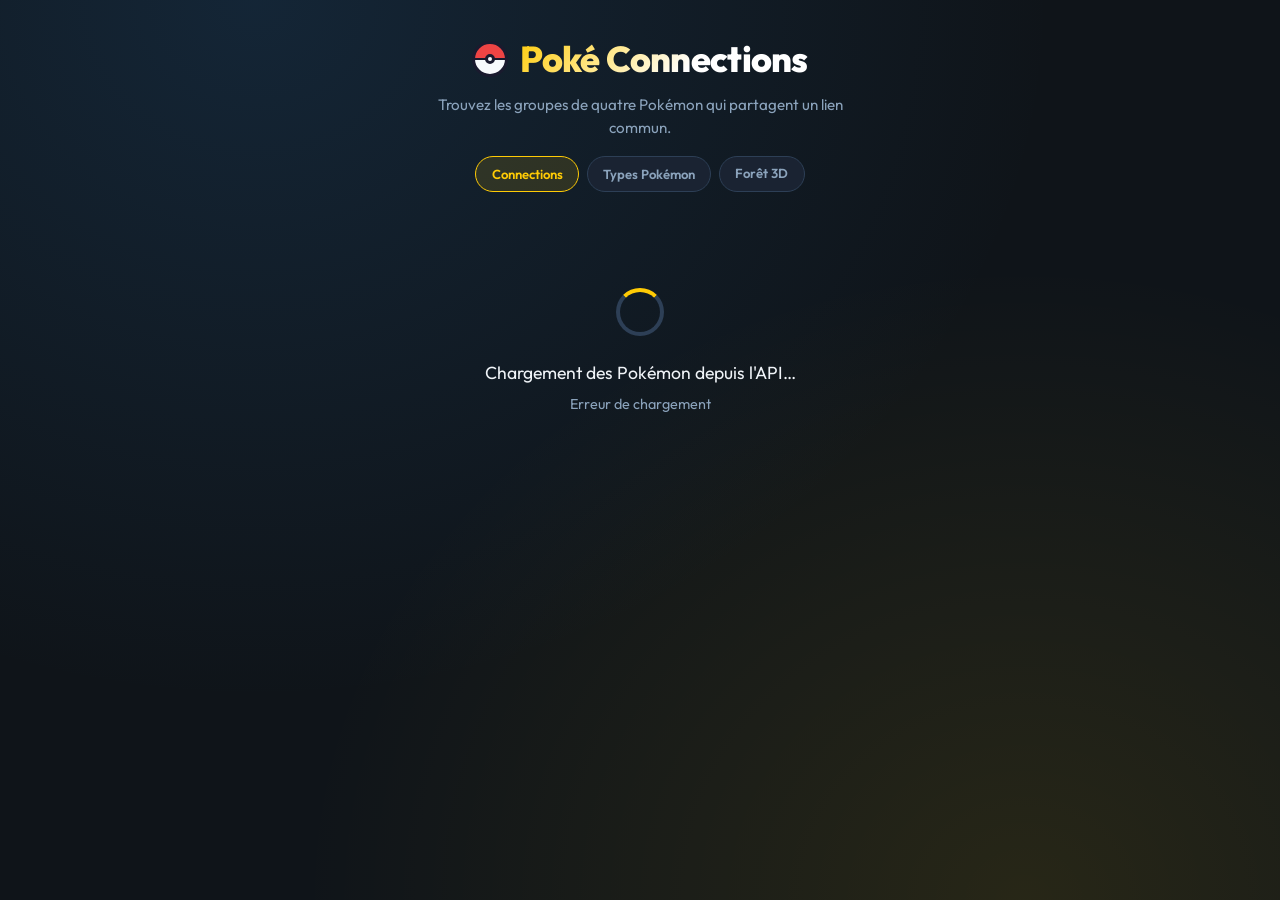
==== index.html @ 3678a4da "initial" ====
<!DOCTYPE html>
<html lang="fr">
<head>
  <meta charset="UTF-8" />
  <meta name="viewport" content="width=device-width, initial-scale=1.0" />
  <title>Poké Connections</title>
  <link rel="preconnect" href="https://fonts.googleapis.com" />
  <link rel="preconnect" href="https://fonts.gstatic.com" crossorigin />
  <link href="https://fonts.googleapis.com/css2?family=Outfit:wght@400;500;600;700;800&family=Press+Start+2P&display=swap" rel="stylesheet" />
  <link rel="stylesheet" href="css/style.css" />
</head>
<body>
  <div id="app">
    <header class="header">
      <div class="header__brand">
        <span class="header__pokeball" aria-hidden="true"></span>
        <h1>Poké Connections</h1>
      </div>
      <p class="header__subtitle" id="header-subtitle">Trouvez les groupes de quatre Pokémon qui partagent un lien commun.</p>
      <nav class="app-nav" role="tablist" aria-label="Jeux">
        <button type="button" class="app-nav__tab app-nav__tab--active" data-view="connections" role="tab" aria-selected="true">Connections</button>
        <button type="button" class="app-nav__tab" data-view="type-game" role="tab" aria-selected="false">Types Pokémon</button>
        <a class="app-nav__tab app-nav__tab--link" href="cizayox-3d/index.html">Forêt 3D</a>
      </nav>
    </header>

    <div id="loading" class="loading">
      <div class="loading__spinner"></div>
      <p class="loading__text">Chargement des Pokémon depuis l'API…</p>
      <p class="loading__progress" id="loading-progress">0 / …</p>
    </div>

    <main id="game" class="game hidden">
      <div class="settings">
        <p class="settings__label">Générations incluses</p>
        <div class="gen-filters" id="gen-filters" role="group" aria-label="Générations incluses">
          <label class="gen-filter"><input type="checkbox" value="1" checked /><span>I</span></label>
          <label class="gen-filter"><input type="checkbox" value="2" checked /><span>II</span></label>
          <label class="gen-filter"><input type="checkbox" value="3" checked /><span>III</span></label>
          <label class="gen-filter"><input type="checkbox" value="4" checked /><span>IV</span></label>
          <label class="gen-filter"><input type="checkbox" value="5" checked /><span>V</span></label>
          <label class="gen-filter"><input type="checkbox" value="6" /><span>VI</span></label>
          <label class="gen-filter"><input type="checkbox" value="7" /><span>VII</span></label>
          <label class="gen-filter"><input type="checkbox" value="8" /><span>VIII</span></label>
        </div>
        <button type="button" class="btn btn--ghost" id="btn-apply-gens">Appliquer</button>
      </div>

      <div class="game__toolbar">
        <div class="mistakes" id="mistakes">
          <span class="mistakes__label">Erreurs restantes :</span>
          <div class="mistakes__dots">
            <span class="mistakes__dot"></span>
            <span class="mistakes__dot"></span>
            <span class="mistakes__dot"></span>
            <span class="mistakes__dot"></span>
          </div>
        </div>
        <button type="button" class="btn btn--ghost" id="btn-shuffle">Mélanger</button>
        <button type="button" class="btn btn--ghost" id="btn-new">Nouvelle partie</button>
      </div>

      <div class="board-container">
        <div class="solved-rows" id="solved-rows" aria-label="Groupes trouvés"></div>
        <div class="board" id="board" role="grid" aria-label="Grille de Pokémon"></div>
      </div>

      <div class="controls">
        <button type="button" class="btn btn--primary" id="btn-submit" disabled>Regrouper</button>
        <button type="button" class="btn btn--secondary" id="btn-deselect">Désélectionner</button>
      </div>

      <p class="hint" id="hint">Sélectionnez quatre Pokémon, puis cliquez sur « Regrouper ».</p>

      <div id="game-end" class="game-end hidden">
        <h2 class="game-end__title" id="game-end-title"></h2>
        <p class="game-end__message" id="game-end-message"></p>
        <button type="button" class="btn btn--primary btn--large" id="btn-restart">Relancer une partie</button>
      </div>
    </main>

    <main id="type-game-view" class="type-game-view hidden" aria-label="Mini-jeu Types Pokémon"></main>
  </div>

  <script type="module" src="js/app.js"></script>
</body>
</html>
---- css/style.css ----
:root {
  --bg: #0f1419;
  --surface: #1a2332;
  --surface-hover: #243044;
  --border: #2d3f56;
  --text: #f0f4f8;
  --text-muted: #8ba3bc;
  --accent: #ffcb05;
  --accent-dark: #2a75bb;
  --danger: #ef4444;
  --success: #22c55e;
  --radius: 14px;
  --shadow: 0 8px 32px rgba(0, 0, 0, 0.35);
  --font: 'Outfit', system-ui, sans-serif;
  --tile-bg: #b8bec8;
  --tile-bg-hover: #c5cad3;
  --tile-bg-selected: #d0d5de;
  --tile-border: #949aa6;
}

*,
*::before,
*::after {
  box-sizing: border-box;
  margin: 0;
  padding: 0;
}

body {
  font-family: var(--font);
  background: var(--bg);
  background-image:
    radial-gradient(ellipse at 20% 0%, rgba(42, 117, 187, 0.18) 0%, transparent 55%),
    radial-gradient(ellipse at 80% 100%, rgba(255, 203, 5, 0.1) 0%, transparent 50%);
  color: var(--text);
  min-height: 100vh;
  line-height: 1.5;
}

#app {
  max-width: 720px;
  margin: 0 auto;
  padding: 2rem 1.25rem 3rem;
}

.hidden {
  display: none !important;
}

/* Header */
.header {
  text-align: center;
  margin-bottom: 2rem;
}

.header__brand {
  display: flex;
  align-items: center;
  justify-content: center;
  gap: 0.75rem;
  margin-bottom: 0.5rem;
}

.header__pokeball {
  width: 36px;
  height: 36px;
  border-radius: 50%;
  background: linear-gradient(180deg, #ef4444 48%, #1a1a2e 48%, #1a1a2e 52%, #f8fafc 52%);
  border: 3px solid #1a1a2e;
  position: relative;
  flex-shrink: 0;
}

.header__pokeball::after {
  content: '';
  position: absolute;
  top: 50%;
  left: 50%;
  transform: translate(-50%, -50%);
  width: 10px;
  height: 10px;
  background: #f8fafc;
  border: 3px solid #1a1a2e;
  border-radius: 50%;
}

.header h1 {
  font-size: clamp(1.75rem, 5vw, 2.25rem);
  font-weight: 800;
  letter-spacing: -0.02em;
  background: linear-gradient(135deg, var(--accent) 0%, #fff 60%);
  -webkit-background-clip: text;
  -webkit-text-fill-color: transparent;
  background-clip: text;
}

.header__subtitle {
  color: var(--text-muted);
  font-size: 0.95rem;
  max-width: 420px;
  margin: 0 auto;
}

.header__extra {
  display: inline-block;
  margin-top: 0.75rem;
  font-size: 0.82rem;
  font-weight: 600;
  color: var(--accent);
  text-decoration: none;
  padding: 0.4rem 0.85rem;
  border-radius: 999px;
  border: 1px solid rgba(255, 203, 5, 0.35);
  background: rgba(255, 203, 5, 0.08);
  transition: background 0.15s, border-color 0.15s;
}

.header__extra:hover {
  background: rgba(255, 203, 5, 0.16);
  border-color: var(--accent);
}

/* App navigation */
.app-nav {
  display: flex;
  flex-wrap: wrap;
  justify-content: center;
  gap: 0.5rem;
  margin-top: 1rem;
}

.app-nav__tab {
  font-family: var(--font);
  font-size: 0.82rem;
  font-weight: 600;
  padding: 0.45rem 0.95rem;
  border-radius: 999px;
  border: 1px solid var(--border);
  background: var(--surface);
  color: var(--text-muted);
  cursor: pointer;
  text-decoration: none;
  transition: border-color 0.15s, background 0.15s, color 0.15s;
}

.app-nav__tab:hover {
  border-color: var(--text-muted);
  color: var(--text);
}

.app-nav__tab--active {
  border-color: var(--accent);
  background: rgba(255, 203, 5, 0.12);
  color: var(--accent);
}

.app-nav__tab--link {
  display: inline-flex;
  align-items: center;
}

/* Loading */
.loading {
  text-align: center;
  padding: 4rem 1rem;
}

.loading__spinner {
  width: 48px;
  height: 48px;
  border: 4px solid var(--border);
  border-top-color: var(--accent);
  border-radius: 50%;
  margin: 0 auto 1.5rem;
  animation: spin 0.8s linear infinite;
}

@keyframes spin {
  to { transform: rotate(360deg); }
}

.loading__text {
  font-size: 1.1rem;
  margin-bottom: 0.5rem;
}

.loading__progress {
  color: var(--text-muted);
  font-size: 0.9rem;
}

/* Settings */
.settings {
  display: flex;
  flex-direction: column;
  align-items: center;
  gap: 0.65rem;
  margin-bottom: 1rem;
}

.settings__label {
  font-size: 0.85rem;
  color: var(--text-muted);
  margin: 0;
}

.gen-filters {
  display: flex;
  flex-wrap: wrap;
  justify-content: center;
  gap: 0.45rem;
}

.gen-filter {
  display: flex;
  align-items: center;
  gap: 0.35rem;
  padding: 0.4rem 0.7rem;
  border-radius: 999px;
  border: 1px solid var(--border);
  background: var(--surface);
  cursor: pointer;
  font-size: 0.82rem;
  font-weight: 600;
  color: var(--text-muted);
  transition: border-color 0.15s, background 0.15s, color 0.15s;
  user-select: none;
}

.gen-filter:hover {
  border-color: var(--text-muted);
  color: var(--text);
}

.gen-filter:has(input:checked) {
  border-color: var(--accent);
  background: rgba(255, 203, 5, 0.12);
  color: var(--accent);
}

.gen-filter input {
  accent-color: var(--accent);
  width: 14px;
  height: 14px;
  cursor: pointer;
}

.gen-filter span {
  min-width: 1.4rem;
  text-align: center;
}

/* Toolbar */
.game__toolbar {
  display: flex;
  align-items: center;
  justify-content: space-between;
  flex-wrap: wrap;
  gap: 0.75rem;
  margin-bottom: 1.25rem;
}

.mistakes {
  display: flex;
  align-items: center;
  gap: 0.6rem;
}

.mistakes__label {
  font-size: 0.85rem;
  color: var(--text-muted);
}

.mistakes__dots {
  display: flex;
  gap: 6px;
}

.mistakes__dot {
  width: 14px;
  height: 14px;
  border-radius: 50%;
  background: var(--danger);
  transition: background 0.3s, transform 0.3s;
}

.mistakes__dot--lost {
  background: var(--border);
  transform: scale(0.85);
}

/* Board container */
.board-container {
  display: flex;
  flex-direction: column;
  gap: 6px;
  margin-bottom: 1rem;
  padding: 8px;
  background: #9aa1ad;
  border-radius: calc(var(--radius) + 2px);
}

.solved-rows {
  display: flex;
  flex-direction: column;
  gap: 6px;
}

.solved-row {
  border-radius: var(--radius);
  padding: 0.75rem 0.85rem 0.85rem;
  text-align: center;
  animation: slideIn 0.4s ease;
}

.solved-row__label {
  display: flex;
  align-items: center;
  justify-content: center;
  flex-wrap: wrap;
  gap: 0.4rem;
  font-size: 0.82rem;
  font-weight: 800;
  text-transform: uppercase;
  letter-spacing: 0.07em;
  margin-bottom: 0.55rem;
}

.solved-row__badge {
  font-size: 0.62rem;
  font-weight: 700;
  letter-spacing: 0.04em;
  padding: 0.15rem 0.45rem;
  border-radius: 999px;
  background: rgba(0, 0, 0, 0.2);
  text-transform: uppercase;
}

.solved-row--revealed {
  outline: 2px dashed rgba(0, 0, 0, 0.25);
  outline-offset: -2px;
}

.solved-row__tiles {
  display: grid;
  grid-template-columns: repeat(4, 1fr);
  gap: 6px;
}

.solved-row__cell {
  display: flex;
  flex-direction: column;
  align-items: center;
  gap: 0.2rem;
}

.solved-row__sprite {
  width: 100%;
  max-width: 136px;
  height: auto;
  aspect-ratio: 1;
  object-fit: contain;
  image-rendering: pixelated;
  filter: drop-shadow(0 3px 6px rgba(0, 0, 0, 0.3));
}

.solved-row--difficulty-1 { background: #4a9fd4; color: #0a1628; }
.solved-row--difficulty-2 { background: #5cb85c; color: #0a1a0a; }
.solved-row--difficulty-3 { background: #f0ad4e; color: #1a1008; }
.solved-row--difficulty-4 { background: #9b59b6; color: #f8f0ff; }

/* Board */
.board {
  display: grid;
  grid-template-columns: repeat(4, 1fr);
  gap: 6px;
}

.board--empty {
  display: none;
}

@media (max-width: 520px) {
  .board {
    grid-template-columns: repeat(2, 1fr);
  }

  .solved-row__tiles {
    grid-template-columns: repeat(2, 1fr);
    gap: 8px;
  }
}

.tile {
  aspect-ratio: 1;
  background: var(--tile-bg);
  border: 1.5px solid var(--tile-border);
  border-radius: 10px;
  cursor: pointer;
  display: flex;
  align-items: center;
  justify-content: center;
  padding: 0.15rem;
  overflow: hidden;
  transition: transform 0.15s, border-color 0.15s, background 0.15s, box-shadow 0.15s;
  user-select: none;
  -webkit-tap-highlight-color: transparent;
}

.tile:hover:not(.tile--solved) {
  background: var(--tile-bg-hover);
  transform: translateY(-1px);
}

.tile--selected {
  border-color: var(--accent);
  background: var(--tile-bg-selected);
  box-shadow: 0 0 0 2px var(--accent);
}

.tile--shake {
  animation: shake 0.45s ease;
}

@keyframes shake {
  0%, 100% { transform: translateX(0); }
  20% { transform: translateX(-6px); }
  40% { transform: translateX(6px); }
  60% { transform: translateX(-4px); }
  80% { transform: translateX(4px); }
}

.tile__sprite {
  width: 94%;
  height: 94%;
  object-fit: contain;
  object-position: center;
  image-rendering: pixelated;
  filter: drop-shadow(0 2px 4px rgba(15, 23, 42, 0.22));
}

@media (max-width: 520px) {
  .board-container {
    padding: 6px;
  }

  .solved-row__sprite {
    width: 104px;
    height: 104px;
  }
}

@keyframes slideIn {
  from {
    opacity: 0;
    transform: translateY(-12px);
  }
  to {
    opacity: 1;
    transform: translateY(0);
  }
}

/* Controls */
.controls {
  display: flex;
  gap: 0.75rem;
  justify-content: center;
  margin-bottom: 0.75rem;
}

.hint {
  text-align: center;
  font-size: 0.82rem;
  color: var(--text-muted);
}

.game-end {
  margin-top: 1.5rem;
  padding-top: 1.5rem;
  border-top: 1px solid var(--border);
  text-align: center;
  animation: slideIn 0.4s ease;
}

.game-end__title {
  font-size: 1.5rem;
  font-weight: 800;
  margin-bottom: 0.5rem;
}

.game-end__message {
  color: var(--text-muted);
  margin-bottom: 1.25rem;
  max-width: 420px;
  margin-left: auto;
  margin-right: auto;
}

.btn--large {
  padding: 0.85rem 2rem;
  font-size: 1rem;
}

/* Buttons */
.btn {
  font-family: var(--font);
  font-size: 0.9rem;
  font-weight: 600;
  padding: 0.65rem 1.25rem;
  border-radius: 999px;
  border: none;
  cursor: pointer;
  transition: transform 0.12s, opacity 0.12s, background 0.12s;
}

.btn:active:not(:disabled) {
  transform: scale(0.97);
}

.btn:disabled {
  opacity: 0.45;
  cursor: not-allowed;
}

.btn--primary {
  background: var(--accent);
  color: #1a1000;
}

.btn--primary:hover:not(:disabled) {
  background: #ffe033;
}

.btn--secondary {
  background: var(--surface);
  color: var(--text);
  border: 2px solid var(--border);
}

.btn--secondary:hover:not(:disabled) {
  background: var(--surface-hover);
}

.btn--ghost {
  background: transparent;
  color: var(--text-muted);
  border: 1px solid var(--border);
  padding: 0.45rem 0.9rem;
  font-size: 0.82rem;
}

.btn--ghost:hover {
  color: var(--text);
  border-color: var(--text-muted);
}

/* Type game */
.type-game-view {
  animation: slideIn 0.35s ease;
}

.type-game-loading {
  text-align: center;
  padding: 3rem 1rem;
}

.type-game {
  display: flex;
  flex-direction: column;
  gap: 1.5rem;
}

.type-game__intro {
  text-align: center;
  color: var(--text-muted);
  font-size: 0.92rem;
  max-width: 480px;
  margin: 0 auto;
}

.type-game__challenge {
  text-align: center;
  padding: 1.5rem 1rem;
  background: var(--surface);
  border: 1px solid var(--border);
  border-radius: var(--radius);
  box-shadow: var(--shadow);
}

.type-game__challenge-label {
  font-size: 0.78rem;
  font-weight: 700;
  text-transform: uppercase;
  letter-spacing: 0.08em;
  color: var(--text-muted);
  margin-bottom: 0.85rem;
}

.type-game__types {
  display: flex;
  align-items: center;
  justify-content: center;
  flex-wrap: wrap;
  gap: 0.65rem;
}

.type-game__plus {
  font-family: 'Press Start 2P', monospace;
  font-size: 0.55rem;
  color: var(--text-muted);
  padding: 0 0.15rem;
}

.type-badge--ds {
  display: inline-block;
  font-family: 'Press Start 2P', monospace;
  font-size: 0.55rem;
  line-height: 1.6;
  padding: 0.45rem 0.75rem 0.4rem;
  border-radius: 8px;
  color: #fff;
  text-transform: uppercase;
  letter-spacing: 0.02em;
  background: var(--type-color, #888);
  border: 2px solid rgba(0, 0, 0, 0.35);
  image-rendering: pixelated;
}

.type-badge--sm {
  font-size: 0.42rem;
  padding: 0.35rem 0.55rem 0.3rem;
  border-radius: 6px;
}

.type-badge {
  display: inline-block;
}

.type-game__hint {
  margin-top: 0.85rem;
  font-size: 0.82rem;
  color: var(--accent);
}

.type-game__form {
  display: flex;
  flex-direction: column;
  gap: 0.65rem;
}

.type-game__label {
  font-size: 0.85rem;
  font-weight: 600;
  color: var(--text-muted);
}

.type-game__input-wrap {
  position: relative;
}

.type-game__input {
  width: 100%;
  font-family: var(--font);
  font-size: 1rem;
  padding: 0.75rem 1rem;
  border-radius: var(--radius);
  border: 2px solid var(--border);
  background: var(--surface);
  color: var(--text);
  transition: border-color 0.15s;
}

.type-game__suggestions {
  position: absolute;
  top: calc(100% + 4px);
  left: 0;
  right: 0;
  z-index: 20;
  max-height: 280px;
  overflow-y: auto;
  background: var(--surface);
  border: 2px solid var(--border);
  border-radius: var(--radius);
  box-shadow: var(--shadow);
}

.type-game__suggestion {
  display: flex;
  align-items: center;
  gap: 0.65rem;
  width: 100%;
  padding: 0.55rem 0.75rem;
  border: none;
  background: transparent;
  color: var(--text);
  font-family: var(--font);
  text-align: left;
  cursor: pointer;
  transition: background 0.12s;
}

.type-game__suggestion:hover,
.type-game__suggestion--active {
  background: var(--surface-hover);
}

.type-game__suggestion-sprite {
  width: 36px;
  height: 36px;
  flex-shrink: 0;
  object-fit: contain;
  image-rendering: pixelated;
}

.type-game__suggestion-text {
  display: flex;
  flex-direction: column;
  gap: 0.1rem;
  min-width: 0;
}

.type-game__suggestion-name {
  font-weight: 600;
  font-size: 0.9rem;
}

.type-game__suggestion-en {
  font-size: 0.75rem;
  color: var(--text-muted);
  text-transform: capitalize;
}

.type-game__input:focus {
  outline: none;
  border-color: var(--accent);
}

.type-game__actions {
  display: flex;
  flex-wrap: wrap;
  justify-content: center;
  gap: 0.65rem;
  margin-top: 0.35rem;
}

.type-game__lives {
  display: flex;
  align-items: center;
  justify-content: center;
  gap: 0.6rem;
  margin-bottom: 0.25rem;
}

.type-game__lives-label {
  font-size: 0.85rem;
  color: var(--text-muted);
}

.type-game__lives-dots {
  display: flex;
  gap: 6px;
}

.type-game__life-dot {
  width: 14px;
  height: 14px;
  border-radius: 50%;
  background: var(--success);
  transition: background 0.3s, transform 0.3s;
}

.type-game__life-dot--lost {
  background: var(--border);
  transform: scale(0.85);
}

.type-game__reveal {
  margin-top: 0.25rem;
  padding-top: 1.25rem;
  border-top: 1px solid var(--border);
  animation: slideIn 0.35s ease;
}

.type-game__reveal-title {
  text-align: center;
  font-size: 0.78rem;
  font-weight: 700;
  text-transform: uppercase;
  letter-spacing: 0.08em;
  color: var(--text-muted);
  margin-bottom: 0.85rem;
}

.type-game__reveal-grid {
  display: grid;
  grid-template-columns: repeat(auto-fill, minmax(88px, 1fr));
  gap: 0.65rem;
}

.type-game__reveal-card {
  display: flex;
  flex-direction: column;
  align-items: center;
  gap: 0.35rem;
  padding: 0.5rem 0.35rem;
  background: var(--surface);
  border: 1px solid var(--border);
  border-radius: var(--radius);
}

.type-game__reveal-sprite {
  width: 64px;
  height: 64px;
  object-fit: contain;
  image-rendering: pixelated;
}

.type-game__reveal-name {
  font-size: 0.72rem;
  font-weight: 600;
  text-align: center;
  line-height: 1.3;
}

.type-game__reveal-empty {
  text-align: center;
  color: var(--text-muted);
  font-size: 0.9rem;
}

.type-game__guesses {
  margin-top: 0.25rem;
  padding-top: 1.25rem;
  border-top: 1px solid var(--border);
}

.type-game__guesses-label {
  text-align: center;
  font-size: 0.78rem;
  font-weight: 700;
  text-transform: uppercase;
  letter-spacing: 0.08em;
  color: var(--text-muted);
  margin-bottom: 0.85rem;
}

.type-game__guesses-list {
  display: flex;
  flex-direction: column;
  align-items: center;
  gap: 0.75rem;
}

.type-game__guess {
  display: flex;
  align-items: center;
  gap: 1rem;
  width: 100%;
  max-width: 320px;
  padding: 0.75rem 1rem;
  background: var(--surface);
  border: 1px solid var(--border);
  border-radius: var(--radius);
  animation: slideIn 0.3s ease;
}

.type-game__guess-sprite {
  width: 72px;
  height: 72px;
  flex-shrink: 0;
  object-fit: contain;
  image-rendering: pixelated;
  filter: drop-shadow(0 3px 6px rgba(0, 0, 0, 0.35));
}

.type-game__guess-info {
  display: flex;
  flex-direction: column;
  gap: 0.45rem;
  min-width: 0;
}

.type-game__guess-name {
  font-weight: 700;
  font-size: 0.95rem;
}

.type-game__guess-types {
  display: flex;
  flex-wrap: wrap;
  gap: 0.35rem;
}

.type-game__feedback {
  text-align: center;
  font-size: 0.95rem;
  font-weight: 600;
  padding: 0.85rem 1rem;
  border-radius: var(--radius);
  animation: slideIn 0.3s ease;
}

.type-game__feedback--empty {
  display: none;
}

.type-game__feedback--correct {
  color: var(--success);
  background: rgba(34, 197, 94, 0.12);
  border: 1px solid rgba(34, 197, 94, 0.35);
}

.type-game__feedback--incorrect {
  color: #f87171;
  background: rgba(239, 68, 68, 0.1);
  border: 1px solid rgba(239, 68, 68, 0.3);
}
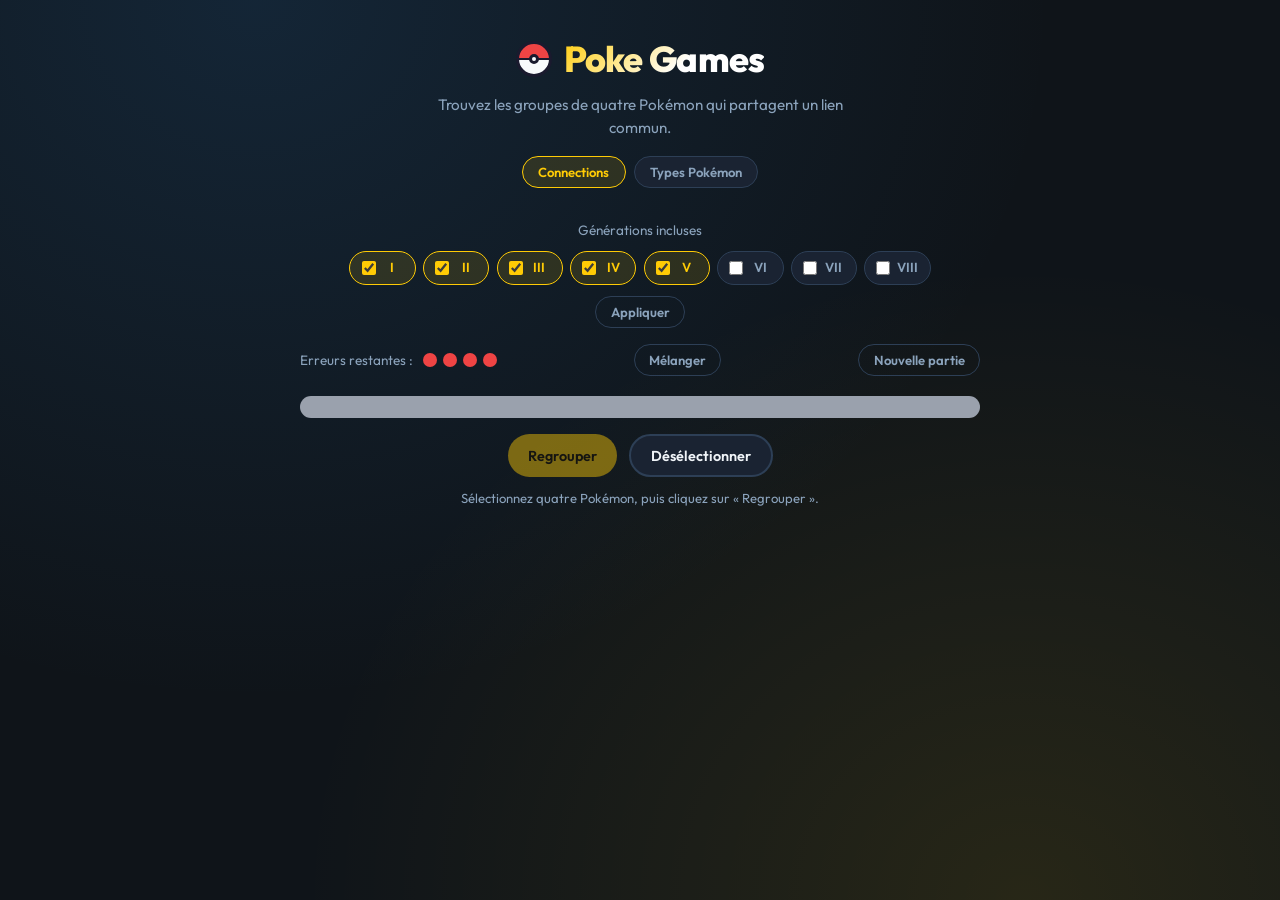
==== commit 0d58e2a5: "edit name" ====
--- a/index.html
+++ b/index.html
@@ -3,7 +3,7 @@
 <head>
   <meta charset="UTF-8" />
   <meta name="viewport" content="width=device-width, initial-scale=1.0" />
-  <title>Poké Connections</title>
+  <title>Poke Games</title>
   <link rel="preconnect" href="https://fonts.googleapis.com" />
   <link rel="preconnect" href="https://fonts.gstatic.com" crossorigin />
   <link href="https://fonts.googleapis.com/css2?family=Outfit:wght@400;500;600;700;800&family=Press+Start+2P&display=swap" rel="stylesheet" />
@@ -14,13 +14,13 @@
     <header class="header">
       <div class="header__brand">
         <span class="header__pokeball" aria-hidden="true"></span>
-        <h1>Poké Connections</h1>
+        <h1>Poke Games</h1>
       </div>
       <p class="header__subtitle" id="header-subtitle">Trouvez les groupes de quatre Pokémon qui partagent un lien commun.</p>
       <nav class="app-nav" role="tablist" aria-label="Jeux">
         <button type="button" class="app-nav__tab app-nav__tab--active" data-view="connections" role="tab" aria-selected="true">Connections</button>
         <button type="button" class="app-nav__tab" data-view="type-game" role="tab" aria-selected="false">Types Pokémon</button>
-        <a class="app-nav__tab app-nav__tab--link" href="cizayox-3d/index.html">Forêt 3D</a>
+        <!-- <a class="app-nav__tab app-nav__tab--link" href="cizayox-3d/index.html">Forêt 3D</a> -->
       </nav>
     </header>
 
--- a/css/style.css
+++ b/css/style.css
@@ -227,6 +227,15 @@
   user-select: none;
 }
 
+.gen-filter:has(input:disabled) {
+  opacity: 0.55;
+  cursor: not-allowed;
+}
+
+.gen-filter input:disabled {
+  cursor: not-allowed;
+}
+
 .gen-filter:hover {
   border-color: var(--text-muted);
   color: var(--text);
